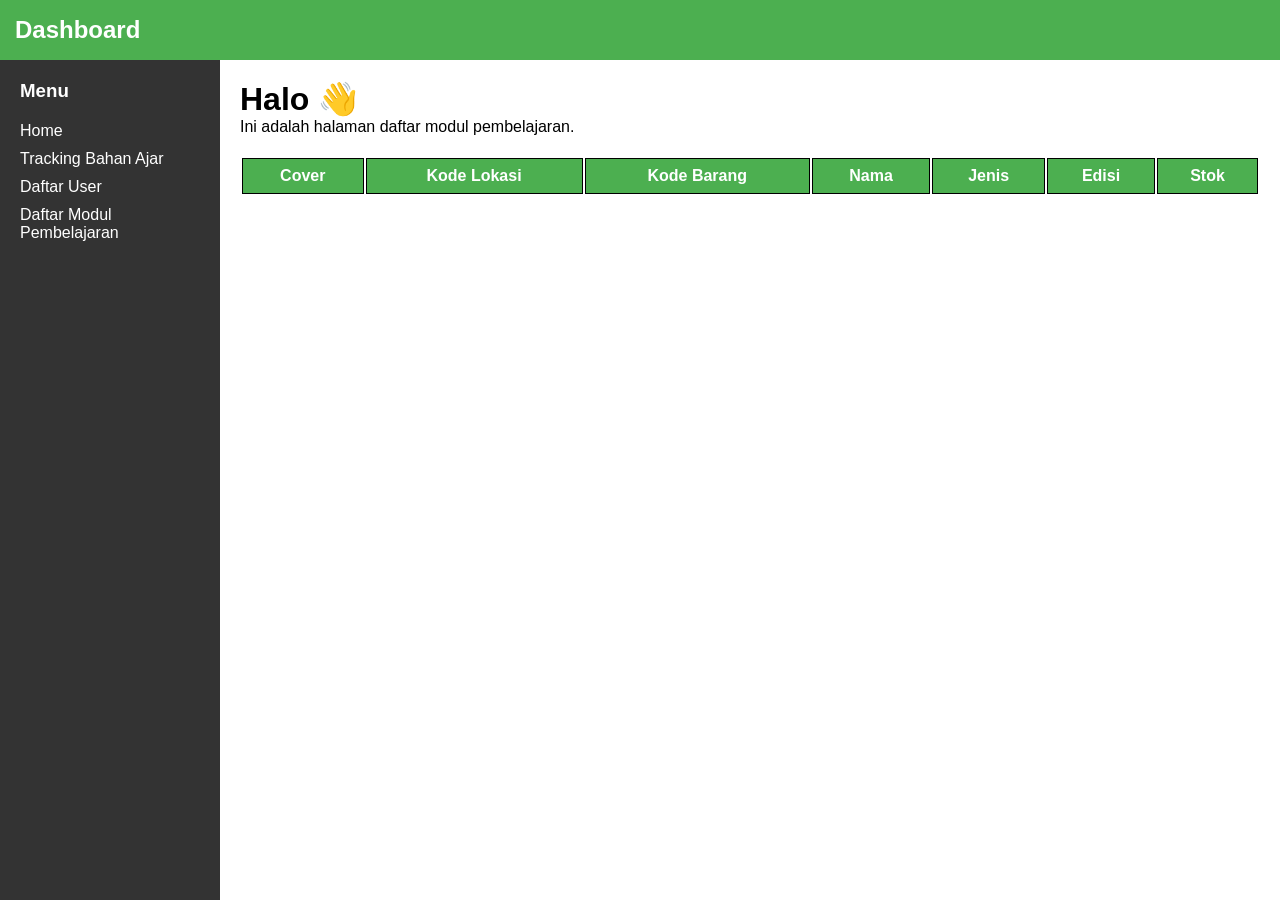
==== pages/module.html @ 08fa7f1b "first commit" ====
<!DOCTYPE html>
    <html lang="en">
    <head>
        <meta charset="UTF-8">
        <meta name="viewport" content="width=device-width, initial-scale=1.0">
        <title>Dashboard</title>
        <link rel="stylesheet" href="../css/dashboard.css">
        <link rel="stylesheet" href="../css/module.css">
    </head>
    <body>

    <!-- 🔹 Load Navbar -->
    <div id="navbar"></div>

    <!-- 🔹 Load Sidebar -->
    <div  id="sidebar"></div>

    <!-- 🔹 Content -->
    <div class="content">
        <h1>Halo 👋</h1>
        <p>Ini adalah halaman daftar modul pembelajaran.</p>

        <div class="card-container">
            <table class="module-table">
                <thead>
                    <tr>
                        <th>Cover</th>
                        <th>Kode Lokasi</th>
                        <th>Kode Barang</th>
                        <th>Nama</th>
                        <th>Jenis</th>
                        <th>Edisi</th>
                        <th>Stok</th>
                    </tr>
                </thead>
                <tbody>
                    <!-- Module data will be populated here -->
                </tbody>
            </table>
        </div>
    </div>


    <script src="../js/dashboard.js"></script>
    <script src="../js/module.js"></script>
    </body>
    </html>
---- css/dashboard.css ----
* {
    margin: 0;
    padding: 0;
    box-sizing: border-box;
    font-family: Arial, sans-serif;
}

/* 🔹 Navbar */
.navbar {
    height: 60px;
    background: #4CAF50;
    color: white;
    display: flex;
    align-items: center;
    padding: 0 15px;
    position: fixed;
    top: 0;
    left: 0;
    width: 100%;
    z-index: 1000;
}

#menuToggle {
    font-size: 20px;
    margin-right: 15px;
    background: none;
    border: none;
    color: white;
    cursor: pointer;
    display: none;
}

/* 🔹 Sidebar */
.sidebar {
    width: 220px;
    height: 100vh;
    background: #333;
    color: white;
    position: fixed;
    top: 60px;
    left: 0;
    padding: 20px;
    transition: 0.3s;
    z-index: 1000;
}

.sidebar h3 {
    margin-bottom: 20px;
}

.sidebar a {
    display: block;
    color: white;
    text-decoration: none;
    margin: 10px 0;
}

.sidebar a:hover {
    text-decoration: underline;
}

/* 🔹 Content */
.content {
    margin-left: 220px;
    padding: 20px;
    margin-top: 60px;
}

/* 🔹 Cards */
.card-container {
    display: flex;
    gap: 15px;
    margin-top: 20px;
}

.card {
    flex: 1;
    padding: 20px;
    background: #f4f4f4;
    border-radius: 10px;
    text-align: center;
}

/* Responsive */
@media (max-width: 768px) {
    .sidebar {
        left: -220px;
    }

    .sidebar.active {
        left: 0;
    }

    .content {
        margin-left: 0;
    }

    .card-container {
        flex-direction: column;
    }

    #menuToggle {
        display: block;
    }
}
---- css/module.css ----
.module-table {
    /* border: 1px solid #000; */
    width: 100%;
    /* padding: 4px; */
    text-align: center;
    vertical-align: middle;
}

.module-table th {
    background-color: #4CAF50;
    color: white;
    padding: 8px;
    border: #000 solid 1px;
}
.module-table tr,
.module-table td {
    border: 1px solid #000;
    padding: 8px;

}
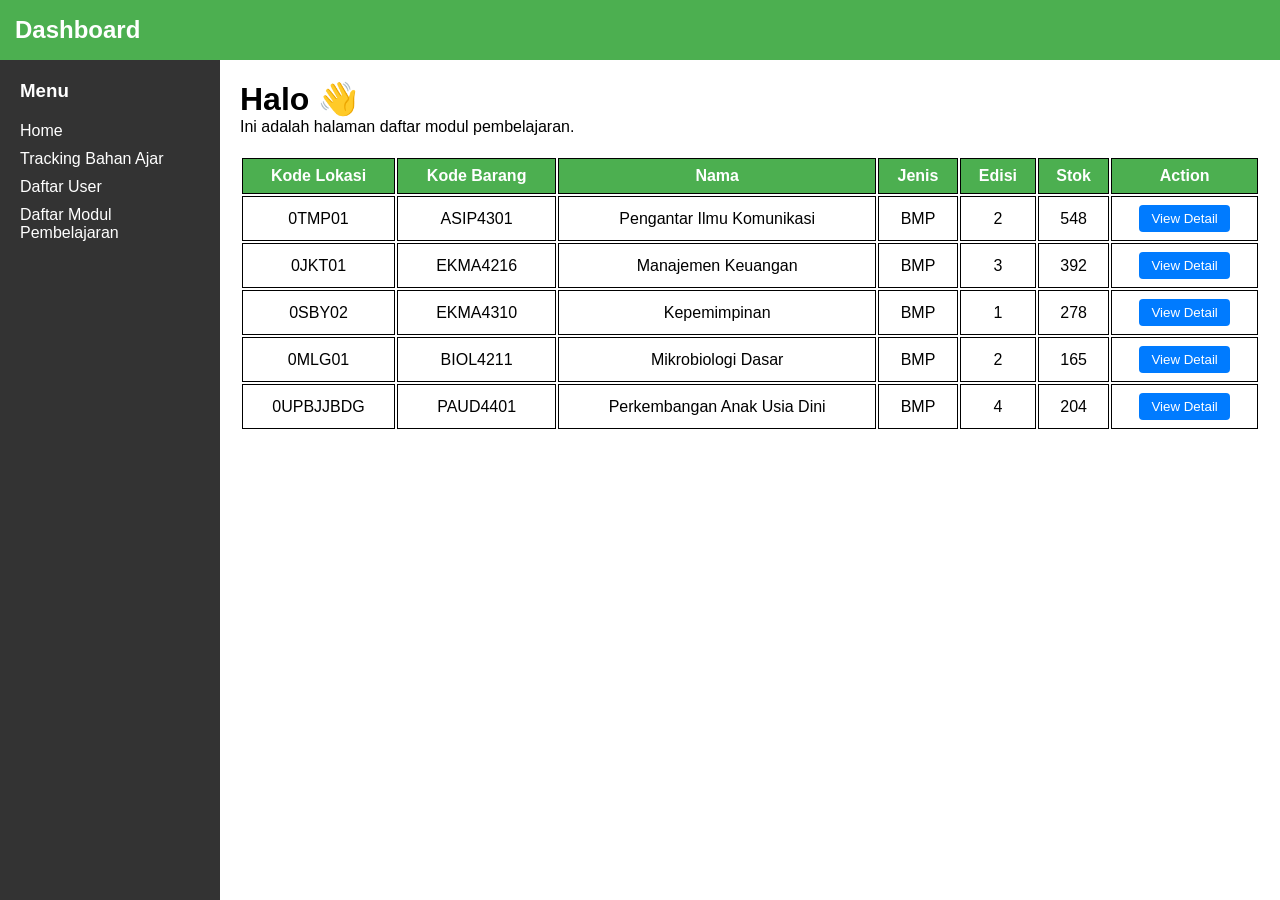
==== commit 862745e7: "feat(Module): Add function for populate modal table" ====
--- a/pages/module.html
+++ b/pages/module.html
@@ -6,6 +6,7 @@
         <title>Dashboard</title>
         <link rel="stylesheet" href="../css/dashboard.css">
         <link rel="stylesheet" href="../css/module.css">
+        <link rel="stylesheet" href="../css/popup.css">
     </head>
     <body>
 
@@ -24,13 +25,13 @@
             <table class="module-table">
                 <thead>
                     <tr>
-                        <th>Cover</th>
                         <th>Kode Lokasi</th>
                         <th>Kode Barang</th>
                         <th>Nama</th>
                         <th>Jenis</th>
                         <th>Edisi</th>
                         <th>Stok</th>
+                        <th>Action</th>
                     </tr>
                 </thead>
                 <tbody>
@@ -40,6 +41,22 @@
         </div>
     </div>
 
+    <!-- 🔹 Modal Popup -->
+    <div id="moduleModal" class="popup">
+        <div class="popup-content">
+            <span class="close" id="closeModal">&times;</span>
+            <img id="modalCover" src="" alt="Cover Image" style="width:100%; height:250px; object-fit:contain; background:#f0f0f0; border-radius:8px;">
+            <h3 id="modalTitle"></h3>
+            <div class="modal-details">
+                <p><strong>Kode Barang:</strong> <span id="modalKode"></span></p>
+                <p><strong>Lokasi:</strong> <span id="modalLokasi"></span></p>
+                <p><strong>Jenis:</strong> <span id="modalJenis"></span></p>
+                <p><strong>Edisi:</strong> <span id="modalEdisi"></span></p>
+                <p><strong>Stok:</strong> <span id="modalStok"></span></p>
+            </div>
+        </div>
+    </div>
+
 
     <script src="../js/dashboard.js"></script>
     <script src="../js/module.js"></script>
--- a/css/dashboard.css
+++ b/css/dashboard.css
@@ -102,4 +102,17 @@
     #menuToggle {
         display: block;
     }
+}
+
+.btn-primary {
+    background-color: #a95eff;
+    color: white;
+    border: none;
+    padding: 10px 20px;
+    cursor: pointer;
+    border-radius: 5px;
+}
+
+.btn-primary:hover {
+    background-color: #8a4bd1;
 }
--- a/css/popup.css
+++ b/css/popup.css
@@ -0,0 +1,81 @@
+/* background gelap */
+.popup {
+    display: none;
+    position: fixed;
+    z-index: 999;
+    left: 0;
+    top: 0;
+    width: 100%;
+    height: 100%;
+    background-color: rgba(0, 0, 0, 0.6);
+    backdrop-filter: blur(4px);
+}
+
+/* box popup */
+.popup-content {
+    background: white;
+    width: 400px;
+    max-width: 90%;
+    margin: 8% auto;
+    padding: 25px;
+    border-radius: 12px;
+    box-shadow: 0 10px 25px rgba(0, 0, 0, 0.2);
+    position: relative;
+    animation: fadeIn 0.3s ease;
+    font-family: Arial, sans-serif;
+}
+
+.popup-content h3 {
+    text-align: center;
+    color: #333;
+    margin: 15px 0;
+    font-size: 1.5rem;
+}
+
+/* modal details container */
+.modal-details {
+    text-align: left;
+    background: #f9f9f9;
+    padding: 15px;
+    border-radius: 8px;
+    margin-top: 10px;
+}
+
+.modal-details p {
+    display: flex;
+    justify-content: space-between;
+    margin: 8px 0;
+    font-size: 14px;
+    color: #555;
+    border-bottom: 1px solid #eee;
+    padding-bottom: 5px;
+}
+
+.modal-details p:last-child {
+    border-bottom: none;
+}
+
+.modal-details p strong {
+    color: #222;
+}
+
+/* tombol close (X) */
+.close {
+    position: absolute;
+    right: 15px;
+    top: 10px;
+    font-size: 24px;
+    color: #888;
+    cursor: pointer;
+    transition: color 0.2s;
+}
+
+.close:hover {
+    color: #ff4c4c;
+}
+
+/* animasi */
+@keyframes fadeIn {
+    from { opacity: 0; transform: translateY(-20px) scale(0.95);}
+    to { opacity: 1; transform: translateY(0) scale(1);}
+}
